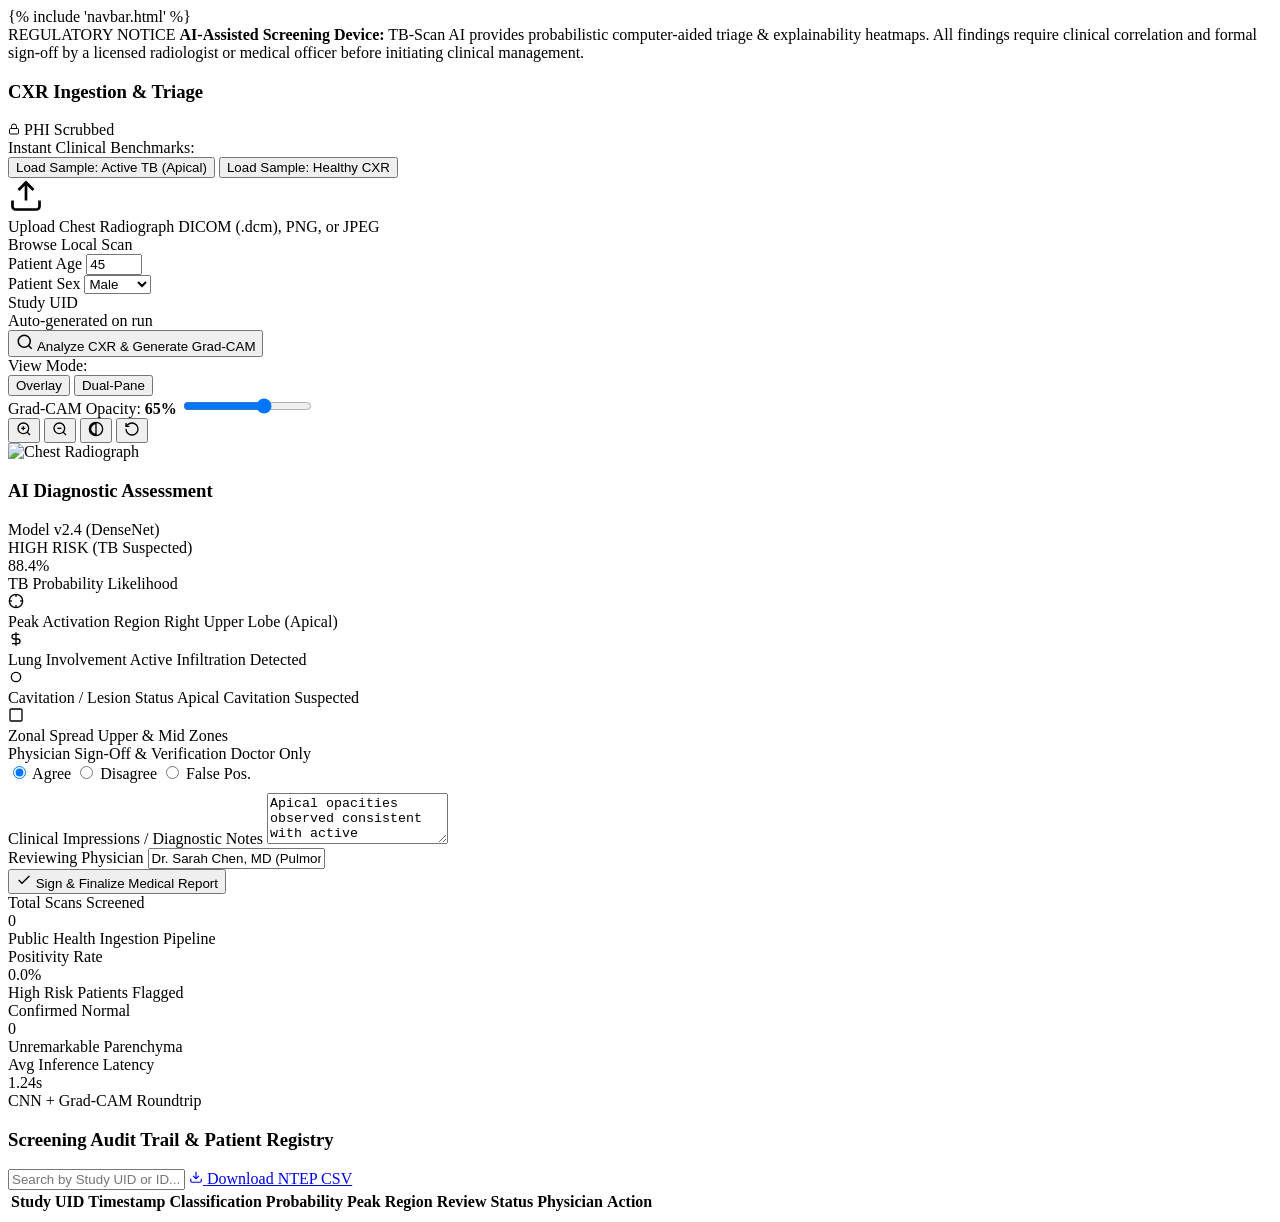
==== TuberculosisAI/templates/index.html @ 23c9f765 "feat: complete TB-Scan AI clinical deep learning suite, two-tier navigation, and pulmonary treatment" ====
<!DOCTYPE html>
<html lang="en">
<head>
  <meta charset="UTF-8" />
  <meta name="viewport" content="width=device-width, initial-scale=1.0" />
  <title>TB-Scan AI — Tuberculosis Detection & Clinical Triage Platform</title>
  <link rel="preconnect" href="https://fonts.googleapis.com">
  <link rel="preconnect" href="https://fonts.gstatic.com" crossorigin>
  <link href="https://fonts.googleapis.com/css2?family=Inter:wght@300;400;500;600;700;800&family=Outfit:wght@500;600;700;800&family=JetBrains+Mono:wght@400;500&display=swap" rel="stylesheet">
  <link rel="stylesheet" href="/static/css/platform.css">
</head>
<body class="theme-dark">
  {% include 'navbar.html' %}

  <!-- Non-Dismissible Clinical Regulatory Disclaimer Banner -->
  <div class="regulatory-banner">
    <div class="banner-content">
      <span class="banner-badge">REGULATORY NOTICE</span>
      <span class="banner-text">
        <strong>AI-Assisted Screening Device:</strong> TB-Scan AI provides probabilistic computer-aided triage & explainability heatmaps. All findings require clinical correlation and formal sign-off by a licensed radiologist or medical officer before initiating clinical management.
      </span>
    </div>
  </div>

  <!-- MAIN CONTAINER -->
  <main class="main-layout">
    <!-- VIEW 1: DIAGNOSTIC WORKSPACE -->
    <section id="viewDiagnostic" class="view-panel active">
      <div class="workspace-grid">
        
        <!-- COLUMN 1: Ingestion & Control Sidebar -->
        <aside class="sidebar-panel">
          <div class="panel-header">
            <h3>CXR Ingestion & Triage</h3>
            <span class="phi-badge" title="Protected Health Information is de-identified client-side">
              <svg viewBox="0 0 24 24" width="12" height="12" fill="none" stroke="currentColor" stroke-width="2"><rect x="3" y="11" width="18" height="11" rx="2" ry="2"/><path d="M7 11V7a5 5 0 0 1 10 0v4"/></svg>
              PHI Scrubbed
            </span>
          </div>

          <!-- Quick Test Benchmark Samples -->
          <div class="quick-samples-card">
            <div class="card-label">Instant Clinical Benchmarks:</div>
            <div class="quick-buttons">
              <button class="btn-sample btn-sample-pos" onclick="loadBenchmarkSample('tb_positive')">
                <span class="dot-pos"></span>
                <span>Load Sample: Active TB (Apical)</span>
              </button>
              <button class="btn-sample btn-sample-neg" onclick="loadBenchmarkSample('tb_negative')">
                <span class="dot-neg"></span>
                <span>Load Sample: Healthy CXR</span>
              </button>
            </div>
          </div>

          <!-- Drag and Drop Upload Area -->
          <div class="upload-dropzone" id="dropzone" onclick="document.getElementById('fileInput').click()">
            <input type="file" id="fileInput" accept=".jpg,.jpeg,.png,.dcm" style="display:none;" onchange="handleFileSelected(event)">
            <div class="dropzone-icon">
              <svg viewBox="0 0 24 24" width="36" height="36" fill="none" stroke="currentColor" stroke-width="1.8"><path d="M21 15v4a2 2 0 0 1-2 2H5a2 2 0 0 1-2-2v-4"/><polyline points="17 8 12 3 7 8"/><line x1="12" y1="3" x2="12" y2="15"/></svg>
            </div>
            <div class="dropzone-text">
              <span class="dropzone-title">Upload Chest Radiograph</span>
              <span class="dropzone-sub">DICOM (.dcm), PNG, or JPEG</span>
            </div>
            <div class="dropzone-pill">Browse Local Scan</div>
          </div>

          <!-- Metadata & Patient Demographics -->
          <div class="demographics-form">
            <div class="form-row">
              <div class="form-group">
                <label>Patient Age</label>
                <input type="number" id="inputAge" value="45" min="1" max="110">
              </div>
              <div class="form-group">
                <label>Patient Sex</label>
                <select id="inputSex">
                  <option value="Male">Male</option>
                  <option value="Female">Female</option>
                  <option value="Other">Other</option>
                </select>
              </div>
            </div>
            <div class="form-group">
              <label>Study UID</label>
              <div class="study-uid-display" id="displayStudyUid">Auto-generated on run</div>
            </div>
          </div>

          <!-- Analyze Action Button -->
          <button class="btn-primary btn-run" id="btnAnalyze" onclick="triggerInference()">
            <svg viewBox="0 0 24 24" width="18" height="18" fill="none" stroke="currentColor" stroke-width="2"><circle cx="11" cy="11" r="8"/><line x1="21" y1="21" x2="16.65" y2="16.65"/></svg>
            <span>Analyze CXR & Generate Grad-CAM</span>
          </button>

          <!-- Triage Recommendation Output -->
          <div class="triage-status-card" id="triageCard" style="display:none;">
            <div class="triage-header">
              <span class="triage-tag" id="triageTag">TRIAGE ACTION</span>
              <span class="triage-time" id="triageTime">< 1.5s</span>
            </div>
            <div class="triage-action-text" id="triageActionText">Pending assessment...</div>
          </div>

        </aside>

        <!-- COLUMN 2: Medical Viewer (Dual Pane / Grad-CAM Overlay) -->
        <main class="viewer-panel">
          <!-- Viewer Controls Bar -->
          <div class="viewer-toolbar">
            <div class="toolbar-group">
              <span class="toolbar-title">View Mode:</span>
              <div class="toggle-switch">
                <button class="toggle-btn active" id="btnModeOverlay" onclick="setViewerMode('overlay')">Overlay</button>
                <button class="toggle-btn" id="btnModeDual" onclick="setViewerMode('dual')">Dual-Pane</button>
              </div>
            </div>

            <!-- Heatmap Opacity Slider -->
            <div class="toolbar-group slider-group">
              <label for="opacitySlider">Grad-CAM Opacity: <strong id="opacityVal">65%</strong></label>
              <input type="range" id="opacitySlider" min="0" max="100" value="65" oninput="updateOpacity(this.value)">
            </div>

            <!-- Image Adjustment Tools -->
            <div class="toolbar-group tools-group">
              <button class="tool-btn" title="Zoom In" onclick="adjustZoom(0.15)">
                <svg viewBox="0 0 24 24" width="16" height="16" fill="none" stroke="currentColor" stroke-width="2"><circle cx="11" cy="11" r="8"/><line x1="21" y1="21" x2="16.65" y2="16.65"/><line x1="11" y1="8" x2="11" y2="14"/><line x1="8" y1="11" x2="14" y2="11"/></svg>
              </button>
              <button class="tool-btn" title="Zoom Out" onclick="adjustZoom(-0.15)">
                <svg viewBox="0 0 24 24" width="16" height="16" fill="none" stroke="currentColor" stroke-width="2"><circle cx="11" cy="11" r="8"/><line x1="21" y1="21" x2="16.65" y2="16.65"/><line x1="8" y1="11" x2="14" y2="11"/></svg>
              </button>
              <button class="tool-btn" id="btnInvert" title="Invert (Bone View)" onclick="toggleInvert()">
                <svg viewBox="0 0 24 24" width="16" height="16" fill="none" stroke="currentColor" stroke-width="2"><path d="M12 2a10 10 0 1 0 10 10A10 10 0 0 0 12 2zm0 18a8 8 0 0 1 0-16z"/></svg>
              </button>
              <button class="tool-btn" title="Reset View" onclick="resetViewTransforms()">
                <svg viewBox="0 0 24 24" width="16" height="16" fill="none" stroke="currentColor" stroke-width="2"><path d="M3 12a9 9 0 1 0 9-9 9.75 9.75 0 0 0-6.74 2.74L3 8"/><path d="M3 3v5h5"/></svg>
              </button>
            </div>
          </div>

          <!-- Visual Canvas Viewport -->
          <div class="viewport-canvas-container" id="viewportContainer">
            
            <!-- OVERLAY VIEW CONTAINER -->
            <div class="overlay-viewer" id="overlayViewer">
              <div class="image-stage" id="imageStage">
                <!-- Base Chest X-Ray -->
                <img id="baseImage" src="/static/samples/sample_tb_positive.jpg" alt="Chest Radiograph" class="stage-img base-layer">
                <!-- Grad-CAM RGBA Heatmap Layer -->
                <img id="heatmapImage" src="" alt="Grad-CAM Activation" class="stage-img heatmap-layer" style="opacity: 0.65; display: none;">
                <!-- Peak Activation Pin Indicator -->
                <div id="peakPin" class="peak-activation-pin" style="display: none;">
                  <span class="pin-pulse"></span>
                  <span class="pin-label" id="pinLabel">Max Activation</span>
                </div>
              </div>
            </div>

            <!-- DUAL-PANE VIEW CONTAINER (Hidden by default) -->
            <div class="dual-viewer" id="dualViewer" style="display: none;">
              <div class="pane-box">
                <div class="pane-header">Original Radiograph (Raw CXR)</div>
                <div class="pane-content">
                  <img id="dualRawImage" src="/static/samples/sample_tb_positive.jpg" alt="Raw CXR" class="dual-img">
                </div>
              </div>
              <div class="pane-box">
                <div class="pane-header">Grad-CAM Class Activation Map (Jet Colormap)</div>
                <div class="pane-content">
                  <img id="dualOverlayImage" src="" alt="Grad-CAM Overlay" class="dual-img">
                </div>
              </div>
            </div>

            <!-- Heatmap Gradient Legend -->
            <div class="heatmap-legend" id="heatmapLegend" style="display: none;">
              <span class="legend-label">Low Activation (0.0)</span>
              <div class="legend-bar"></div>
              <span class="legend-label">Peak Suspicion (1.0)</span>
            </div>

            <!-- Empty / Placeholder State -->
            <div class="loading-overlay" id="loadingOverlay" style="display: none;">
              <div class="spinner"></div>
              <div class="loading-text">Analyzing Radiograph & Computing Grad-CAM...</div>
              <div class="loading-sub">Passing through Conv2D Feature Extractor (DenseNet/CNN)</div>
            </div>
          </div>
        </main>

        <!-- COLUMN 3: Diagnostic Assessment & Doctor Sign-Off -->
        <aside class="results-panel">
          <div class="panel-header">
            <h3>AI Diagnostic Assessment</h3>
            <span class="version-tag">Model v2.4 (DenseNet)</span>
          </div>

          <!-- Primary Risk Classification Score Card -->
          <div class="score-card" id="scoreCard">
            <div class="risk-badge" id="riskBadge">HIGH RISK (TB Suspected)</div>
            <div class="probability-container">
              <div class="prob-num" id="probNum">88.4%</div>
              <div class="prob-label">TB Probability Likelihood</div>
            </div>
            <div class="confidence-bar-bg">
              <div class="confidence-bar-fill" id="probBar" style="width: 88.4%;"></div>
            </div>
          </div>

          <!-- Anatomical Findings Telemetry -->
          <div class="findings-list">
            <div class="finding-item">
              <div class="finding-icon">
                <svg viewBox="0 0 24 24" width="16" height="16" fill="none" stroke="currentColor" stroke-width="2"><circle cx="12" cy="12" r="10"/><line x1="22" y1="12" x2="18" y2="12"/><line x1="6" y1="12" x2="2" y2="12"/><line x1="12" y1="6" x2="12" y2="2"/><line x1="12" y1="22" x2="12" y2="18"/></svg>
              </div>
              <div class="finding-details">
                <span class="finding-label">Peak Activation Region</span>
                <span class="finding-val" id="valPeakRegion">Right Upper Lobe (Apical)</span>
              </div>
            </div>

            <div class="finding-item">
              <div class="finding-icon">
                <svg viewBox="0 0 24 24" width="16" height="16" fill="none" stroke="currentColor" stroke-width="2"><path d="M12 2v20M17 5H9.5a3.5 3.5 0 0 0 0 7h5a3.5 3.5 0 0 1 0 7H6"/></svg>
              </div>
              <div class="finding-details">
                <span class="finding-label">Lung Involvement</span>
                <span class="finding-val" id="valInvolvement">Active Infiltration Detected</span>
              </div>
            </div>

            <div class="finding-item">
              <div class="finding-icon">
                <svg viewBox="0 0 24 24" width="16" height="16" fill="none" stroke="currentColor" stroke-width="2"><circle cx="12" cy="12" r="7"/></svg>
              </div>
              <div class="finding-details">
                <span class="finding-label">Cavitation / Lesion Status</span>
                <span class="finding-val" id="valCavity">Apical Cavitation Suspected</span>
              </div>
            </div>

            <div class="finding-item">
              <div class="finding-icon">
                <svg viewBox="0 0 24 24" width="16" height="16" fill="none" stroke="currentColor" stroke-width="2"><rect x="3" y="3" width="18" height="18" rx="2"/></svg>
              </div>
              <div class="finding-details">
                <span class="finding-label">Zonal Spread</span>
                <span class="finding-val" id="valZones">Upper & Mid Zones</span>
              </div>
            </div>
          </div>

          <!-- Doctor's Verification & Electronic Sign-off Section -->
          <div class="doctor-review-section" id="doctorSection">
            <div class="section-title">
              <span>Physician Sign-Off & Verification</span>
              <span class="badge-role">Doctor Only</span>
            </div>

            <div class="feedback-options">
              <label class="feedback-btn active" id="fbAgree">
                <input type="radio" name="radiologistFeedback" value="AGREE" checked> Agree
              </label>
              <label class="feedback-btn" id="fbDisagree">
                <input type="radio" name="radiologistFeedback" value="DISAGREE"> Disagree
              </label>
              <label class="feedback-btn" id="fbFP">
                <input type="radio" name="radiologistFeedback" value="FALSE_POSITIVE"> False Pos.
              </label>
            </div>

            <div class="form-group" style="margin-top: 10px;">
              <label>Clinical Impressions / Diagnostic Notes</label>
              <textarea id="doctorNotes" rows="3" placeholder="Enter findings, differential diagnoses, and sputum test recommendations...">Apical opacities observed consistent with active mycobacterial involvement. Correlate with GeneXpert sputum molecular test.</textarea>
            </div>

            <div class="form-group">
              <label>Reviewing Physician</label>
              <input type="text" id="reviewedBy" value="Dr. Sarah Chen, MD (Pulmonology)">
            </div>

            <button class="btn-success btn-block" onclick="submitSignoff()">
              <svg viewBox="0 0 24 24" width="16" height="16" fill="none" stroke="currentColor" stroke-width="2"><polyline points="20 6 9 17 4 12"/></svg>
              <span>Sign & Finalize Medical Report</span>
            </button>
          </div>
        </aside>

      </div>
    </section>

    <!-- VIEW 2: ANALYTICS & AUDIT DASHBOARD -->
    <section id="viewAnalytics" class="view-panel">
      <div class="analytics-layout">
        <!-- Analytics KPI Cards -->
        <div class="kpi-grid">
          <div class="kpi-card">
            <div class="kpi-title">Total Scans Screened</div>
            <div class="kpi-val" id="kpiTotal">0</div>
            <div class="kpi-meta">Public Health Ingestion Pipeline</div>
          </div>
          <div class="kpi-card kpi-danger">
            <div class="kpi-title">Positivity Rate</div>
            <div class="kpi-val" id="kpiPositivity">0.0%</div>
            <div class="kpi-meta">High Risk Patients Flagged</div>
          </div>
          <div class="kpi-card kpi-success">
            <div class="kpi-title">Confirmed Normal</div>
            <div class="kpi-val" id="kpiNormal">0</div>
            <div class="kpi-meta">Unremarkable Parenchyma</div>
          </div>
          <div class="kpi-card kpi-info">
            <div class="kpi-title">Avg Inference Latency</div>
            <div class="kpi-val" id="kpiLatency">1.24s</div>
            <div class="kpi-meta">CNN + Grad-CAM Roundtrip</div>
          </div>
        </div>

        <!-- Audit Trail Table -->
        <div class="audit-table-card">
          <div class="table-header-bar">
            <h3>Screening Audit Trail & Patient Registry</h3>
            <div class="table-actions">
              <input type="text" id="tableSearch" placeholder="Search by Study UID or ID..." oninput="filterAuditTable(this.value)">
              <a href="/api/v1/scans/export-csv" class="btn-primary btn-sm">
                <svg viewBox="0 0 24 24" width="14" height="14" fill="none" stroke="currentColor" stroke-width="2"><path d="M21 15v4a2 2 0 0 1-2 2H5a2 2 0 0 1-2-2v-4"/><polyline points="7 10 12 15 17 10"/><line x1="12" y1="15" x2="12" y2="3"/></svg>
                Download NTEP CSV
              </a>
            </div>
          </div>
          <div class="table-responsive">
            <table class="audit-table">
              <thead>
                <tr>
                  <th>Study UID</th>
                  <th>Timestamp</th>
                  <th>Classification</th>
                  <th>Probability</th>
                  <th>Peak Region</th>
                  <th>Review Status</th>
                  <th>Physician</th>
                  <th>Action</th>
                </tr>
              </thead>
              <tbody id="auditTableBody">
                <!-- Dynamically populated -->
              </tbody>
            </table>
          </div>
        </div>
      </div>
    </section>

  </main>

  <!-- CLINICAL REPORT MODAL (PRINT-OPTIMIZED) -->
  <div class="modal-backdrop" id="reportModal" style="display: none;" onclick="if(event.target===this) closeReportModal()">
    <div class="modal-dialog">
      <div class="modal-actions-bar">
        <button class="btn-secondary btn-sm" onclick="closeReportModal()">Close</button>
        <button class="btn-primary btn-sm" onclick="window.print()">
          <svg viewBox="0 0 24 24" width="14" height="14" fill="none" stroke="currentColor" stroke-width="2"><polyline points="6 9 6 2 18 2 18 9"/><path d="M6 18H4a2 2 0 0 1-2-2v-5a2 2 0 0 1 2-2h16a2 2 0 0 1 2 2v5a2 2 0 0 1-2 2h-2"/><rect x="6" y="14" width="12" height="8"/></svg>
          Print / Save PDF Report
        </button>
      </div>

      <!-- Formal Medical Document Paper -->
      <div class="clinical-report-sheet" id="printReportSheet">
        <!-- Clinic Letterhead -->
        <div class="report-letterhead">
          <div class="clinic-info">
            <h2>NATIONAL TUBERCULOSIS ELIMINATION PROGRAM (NTEP)</h2>
            <p>AI-Assisted Diagnostic Triage & Pulmonology Screening Service</p>
          </div>
          <div class="report-meta-box">
            <div><strong>Report Type:</strong> CXR TB Triage Analysis</div>
            <div><strong>Date & Time:</strong> <span id="rptDate">2026-09-28 13:45</span></div>
            <div><strong>Study UID:</strong> <span id="rptStudyUid">STU-2026-A8F1</span></div>
          </div>
        </div>

        <hr class="report-divider">

        <!-- Patient Demographics Section -->
        <div class="report-demographics-grid">
          <div><span class="label">Patient Age:</span> <span id="rptAge">45 Yrs</span></div>
          <div><span class="label">Sex:</span> <span id="rptSex">Male</span></div>
          <div><span class="label">Modality:</span> DX (Chest Radiograph)</div>
          <div><span class="label">De-Identification:</span> DICOM PS 3.15 Annex E</div>
        </div>

        <!-- Radiographs Side-by-Side -->
        <div class="report-images-grid">
          <div class="report-img-box">
            <div class="img-caption">1. Raw Chest Radiograph (CXR)</div>
            <img id="rptRawImg" src="/static/samples/sample_tb_positive.jpg" alt="Raw CXR">
          </div>
          <div class="report-img-box">
            <div class="img-caption">2. Grad-CAM Class Activation Map (Explainability)</div>
            <img id="rptOverlayImg" src="" alt="Grad-CAM Overlay">
          </div>
        </div>

        <!-- AI Diagnostic Telemetry Findings -->
        <div class="report-findings-card">
          <h3>Quantitative AI Assessment & Anatomical Findings</h3>
          <div class="findings-cols">
            <div>
              <div><strong>Primary Triage Category:</strong> <span id="rptRiskTag">High Risk (TB Suspected)</span></div>
              <div><strong>TB Probability Score:</strong> <span id="rptProb">88.4%</span></div>
              <div><strong>Peak Activation Region:</strong> <span id="rptPeak">Right Upper Lobe (Apical)</span></div>
            </div>
            <div>
              <div><strong>Lung Involvement:</strong> <span id="rptInvolvement">Active Infiltration Detected</span></div>
              <div><strong>Cavity Assessment:</strong> <span id="rptCavity">Apical Cavity Suspicion</span></div>
              <div><strong>Zonal Spread:</strong> <span id="rptZones">Upper & Mid Zones</span></div>
            </div>
          </div>
        </div>

        <!-- Clinical Impression & Signature Block -->
        <div class="report-signature-section">
          <h3>Physician's Clinical Impression & Recommendation:</h3>
          <p id="rptNotes" class="impression-text">
            Apical opacities observed consistent with active mycobacterial involvement. Correlate with GeneXpert sputum molecular test.
          </p>
          <div class="signoff-box">
            <div class="sign-line"></div>
            <div><strong>Attending Physician:</strong> <span id="rptDoctor">Dr. Sarah Chen, MD (Pulmonology)</span></div>
            <div style="font-size: 11px; color: #666;">Electronic Signature Verified • Medical Reg No: MED-884920</div>
          </div>
        </div>

        <div class="report-footer">
          NOTICE: This document is an AI-assisted clinical report generated by TB-Scan AI. It does not replace a clinical pathology diagnosis or microbiologic confirmation.
        </div>
      </div>
    </div>
  </div>

  <!-- PACS & DICOM NODE CONFIGURATION MODAL -->
  <div class="modal-backdrop" id="pacsModal" style="display: none;" onclick="if(event.target===this) closePacsModal()">
    <div class="modal-dialog" style="max-width: 620px;">
      <div class="modal-card-sheet">
        <div class="modal-header-row">
          <div class="modal-title-group">
            <h3>PACS / DICOM Network Configuration</h3>
            <p>Hospital Picture Archiving & Communication System Integration</p>
          </div>
          <button class="btn-close-modal" onclick="closePacsModal()">✕</button>
        </div>

        <div class="pacs-form-body">
          <div class="pacs-status-banner">
            <span class="pacs-dot-connected"></span>
            <span>Local C-STORE / C-FIND Service: <strong>ONLINE</strong> (AE: TBSCAN_AI_NODE)</span>
          </div>

          <div class="form-row">
            <div class="form-group">
              <label>Local AE Title</label>
              <input type="text" value="TBSCAN_AI_NODE" readonly>
            </div>
            <div class="form-group">
              <label>Inbound DICOM Port</label>
              <input type="number" value="11112">
            </div>
          </div>

          <div class="form-row">
            <div class="form-group">
              <label>Hospital PACS Host IP</label>
              <input type="text" value="192.168.1.140">
            </div>
            <div class="form-group">
              <label>Remote AE Title</label>
              <input type="text" value="ORTHANC_PACS">
            </div>
          </div>

          <div class="form-group">
            <label>Radiological Windowing Preset (Window / Level)</label>
            <select id="pacsWindowPreset">
              <option value="lung" selected>Lung Window (W: 1500, L: -600) - Recommended for TB Parenchyma</option>
              <option value="mediastinal">Mediastinal Window (W: 350, L: 50)</option>
              <option value="bone">Bone Window (W: 2000, L: 300)</option>
            </select>
          </div>

          <div class="form-checkbox-group">
            <input type="checkbox" id="chkPhiScrub" checked>
            <label for="chkPhiScrub">Automated DICOM PS 3.15 Annex E Client-Side PHI De-identification (Strip Patient Name, SSN, Address)</label>
          </div>
        </div>

        <div class="modal-footer-row">
          <button class="btn-secondary" onclick="closePacsModal()">Cancel</button>
          <button class="btn-primary" onclick="alert('PACS Node settings saved. Echo test successful (C-ECHO Response 0x0000).'); closePacsModal();">Save PACS Settings</button>
        </div>
      </div>
    </div>
  </div>

  <!-- WHO & NTEP CLINICAL PROTOCOL MODAL -->
  <div class="modal-backdrop" id="protocolModal" style="display: none;" onclick="if(event.target===this) closeProtocolModal()">
    <div class="modal-dialog" style="max-width: 680px;">
      <div class="modal-card-sheet">
        <div class="modal-header-row">
          <div class="modal-title-group">
            <h3>WHO & NTEP Chest Radiography TB Triage Protocol</h3>
            <p>Guidelines for Computer-Aided Detection (CAD) in Active TB Case Finding</p>
          </div>
          <button class="btn-close-modal" onclick="closeProtocolModal()">✕</button>
        </div>

        <div class="protocol-body">
          <div class="protocol-step">
            <div class="step-num">1</div>
            <div class="step-desc">
              <h4>Digital CXR Screening & CAD Score</h4>
              <p>Adults and adolescents presenting with cough > 2 weeks or epidemiological risk factors undergo digital chest radiography with AI CAD scoring.</p>
            </div>
          </div>

          <div class="protocol-step">
            <div class="step-num">2</div>
            <div class="step-desc">
              <h4>Risk Stratification Triage</h4>
              <p>Patients with AI CAD Score ≥ 60% (High Risk) are immediately prioritized and isolated for rapid molecular sputum diagnostic testing.</p>
            </div>
          </div>

          <div class="protocol-step">
            <div class="step-num">3</div>
            <div class="step-desc">
              <h4>Molecular Microbiologic Confirmation (GeneXpert MTB/RIF)</h4>
              <p>Perform GeneXpert or Ultra on high-risk individuals to confirm Mycobacterium tuberculosis complex DNA and detect Rifampicin resistance.</p>
            </div>
          </div>

          <div class="protocol-step">
            <div class="step-num">4</div>
            <div class="step-desc">
              <h4>Physician Clinical Sign-Off & ATT Initiation</h4>
              <p>Document radiologist verification, correlate with clinical signs, and initiate appropriate First-Line or Drug-Resistant Anti-TB Regimen.</p>
            </div>
          </div>
        </div>

        <div class="modal-footer-row">
          <button class="btn-primary" onclick="closeProtocolModal()">Acknowledged</button>
        </div>
      </div>
    </div>
  </div>

  <!-- Scripts -->
  <script src="/static/js/platform.js"></script>
</body>
</html>
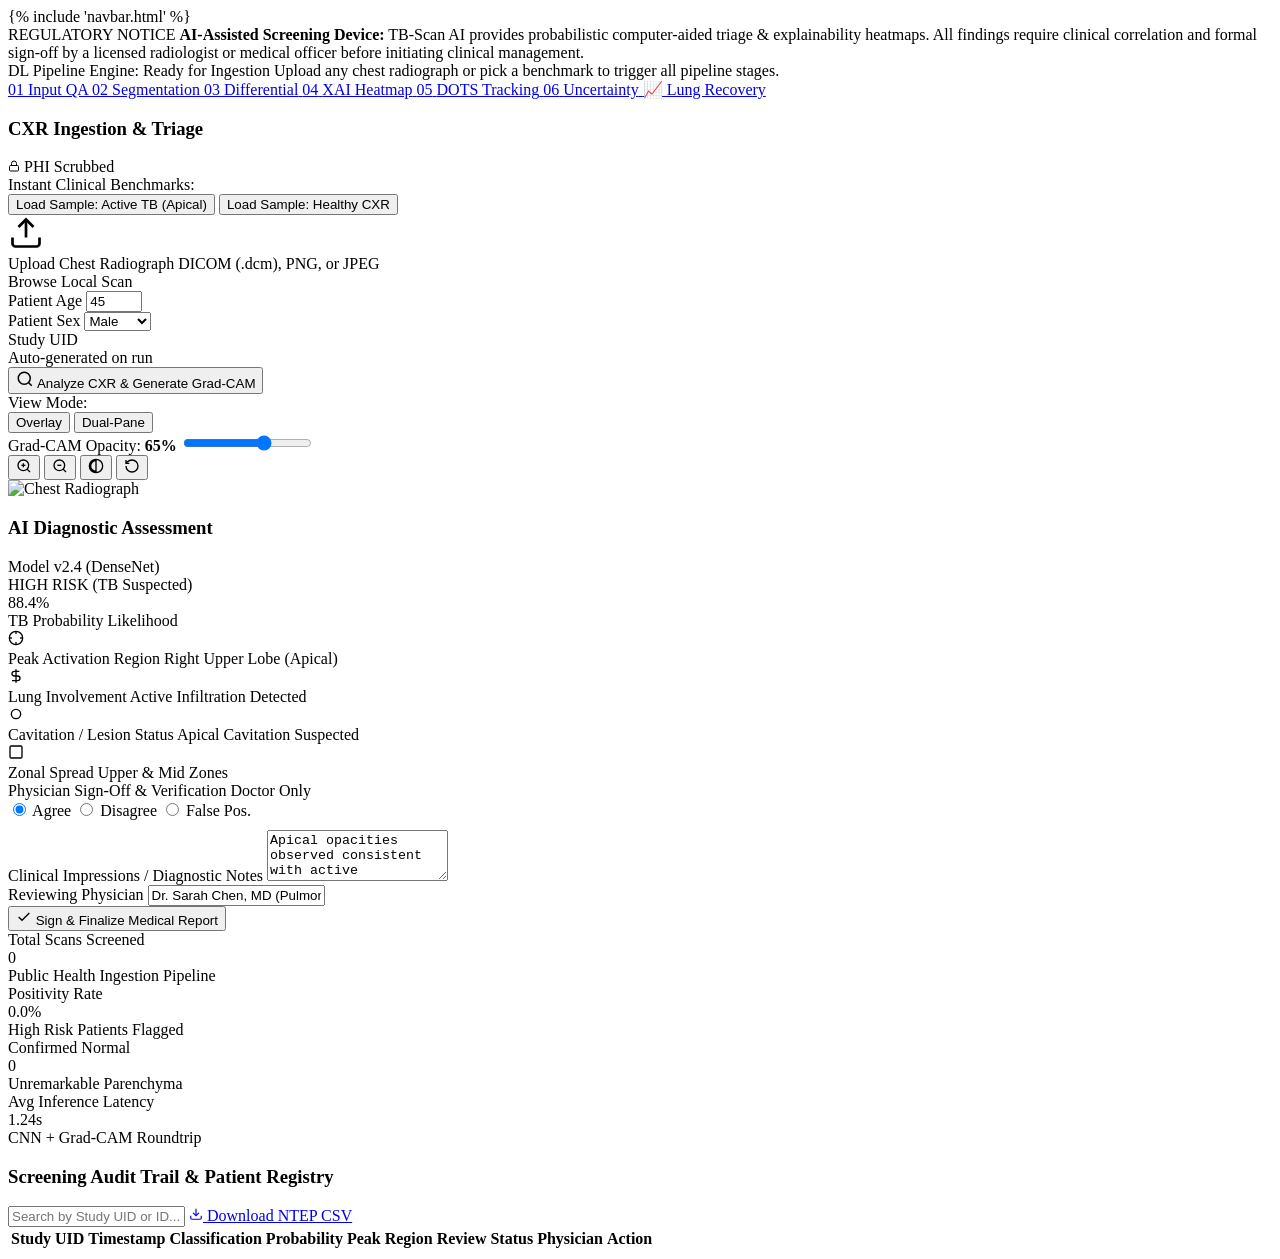
==== commit 24a0cb11: "feat(pipeline): complete end-to-end user image upload and cross-module pipeline execution" ====
--- a/TuberculosisAI/templates/index.html
+++ b/TuberculosisAI/templates/index.html
@@ -26,6 +26,47 @@
   <main class="main-layout">
     <!-- VIEW 1: DIAGNOSTIC WORKSPACE -->
     <section id="viewDiagnostic" class="view-panel active">
+      
+      <!-- Interactive DL Pipeline Flow Banner -->
+      <div class="pipeline-flow-banner" id="pipelineFlowBanner">
+        <div class="flow-banner-left">
+          <div class="flow-status-pulse"></div>
+          <div>
+            <span class="flow-title" id="flowStatusTitle">DL Pipeline Engine: Ready for Ingestion</span>
+            <span class="flow-sub" id="flowStatusSub">Upload any chest radiograph or pick a benchmark to trigger all pipeline stages.</span>
+          </div>
+        </div>
+        <div class="flow-steps">
+          <a href="/input-qa" class="flow-step" id="stepQA" title="01. Modality, Projection & Hardware QA">
+            <span class="step-num">01</span>
+            <span class="step-name">Input QA</span>
+          </a>
+          <a href="/segmentation" class="flow-step" id="stepSeg" title="02. Lung Segmentation & Bone Suppression">
+            <span class="step-num">02</span>
+            <span class="step-name">Segmentation</span>
+          </a>
+          <a href="/differential" class="flow-step" id="stepDiff" title="03. Hallmarks & 6-Way Differential">
+            <span class="step-num">03</span>
+            <span class="step-name">Differential</span>
+          </a>
+          <a href="/explainability" class="flow-step" id="stepXAI" title="04. Grad-CAM++ & Lesion BBoxes">
+            <span class="step-num">04</span>
+            <span class="step-name">XAI Heatmap</span>
+          </a>
+          <a href="/longitudinal" class="flow-step" id="stepLong" title="05. DOTS Longitudinal Healing Delta">
+            <span class="step-num">05</span>
+            <span class="step-name">DOTS Tracking</span>
+          </a>
+          <a href="/uncertainty" class="flow-step" id="stepUnc" title="06. Monte Carlo Dropout Epistemic Variance">
+            <span class="step-num">06</span>
+            <span class="step-name">Uncertainty</span>
+          </a>
+          <a href="/treatment-analytics" class="flow-step" id="stepTreat" title="Parenchymal Recovery Trajectory">
+            <span class="step-name">📈 Lung Recovery</span>
+          </a>
+        </div>
+      </div>
+
       <div class="workspace-grid">
         
         <!-- COLUMN 1: Ingestion & Control Sidebar -->
@@ -37,6 +78,9 @@
               PHI Scrubbed
             </span>
           </div>
+
+          <!-- Active Scan Chip (when custom uploaded) -->
+          <div id="activeScanBadgeWorkspace"></div>
 
           <!-- Quick Test Benchmark Samples -->
           <div class="quick-samples-card">
